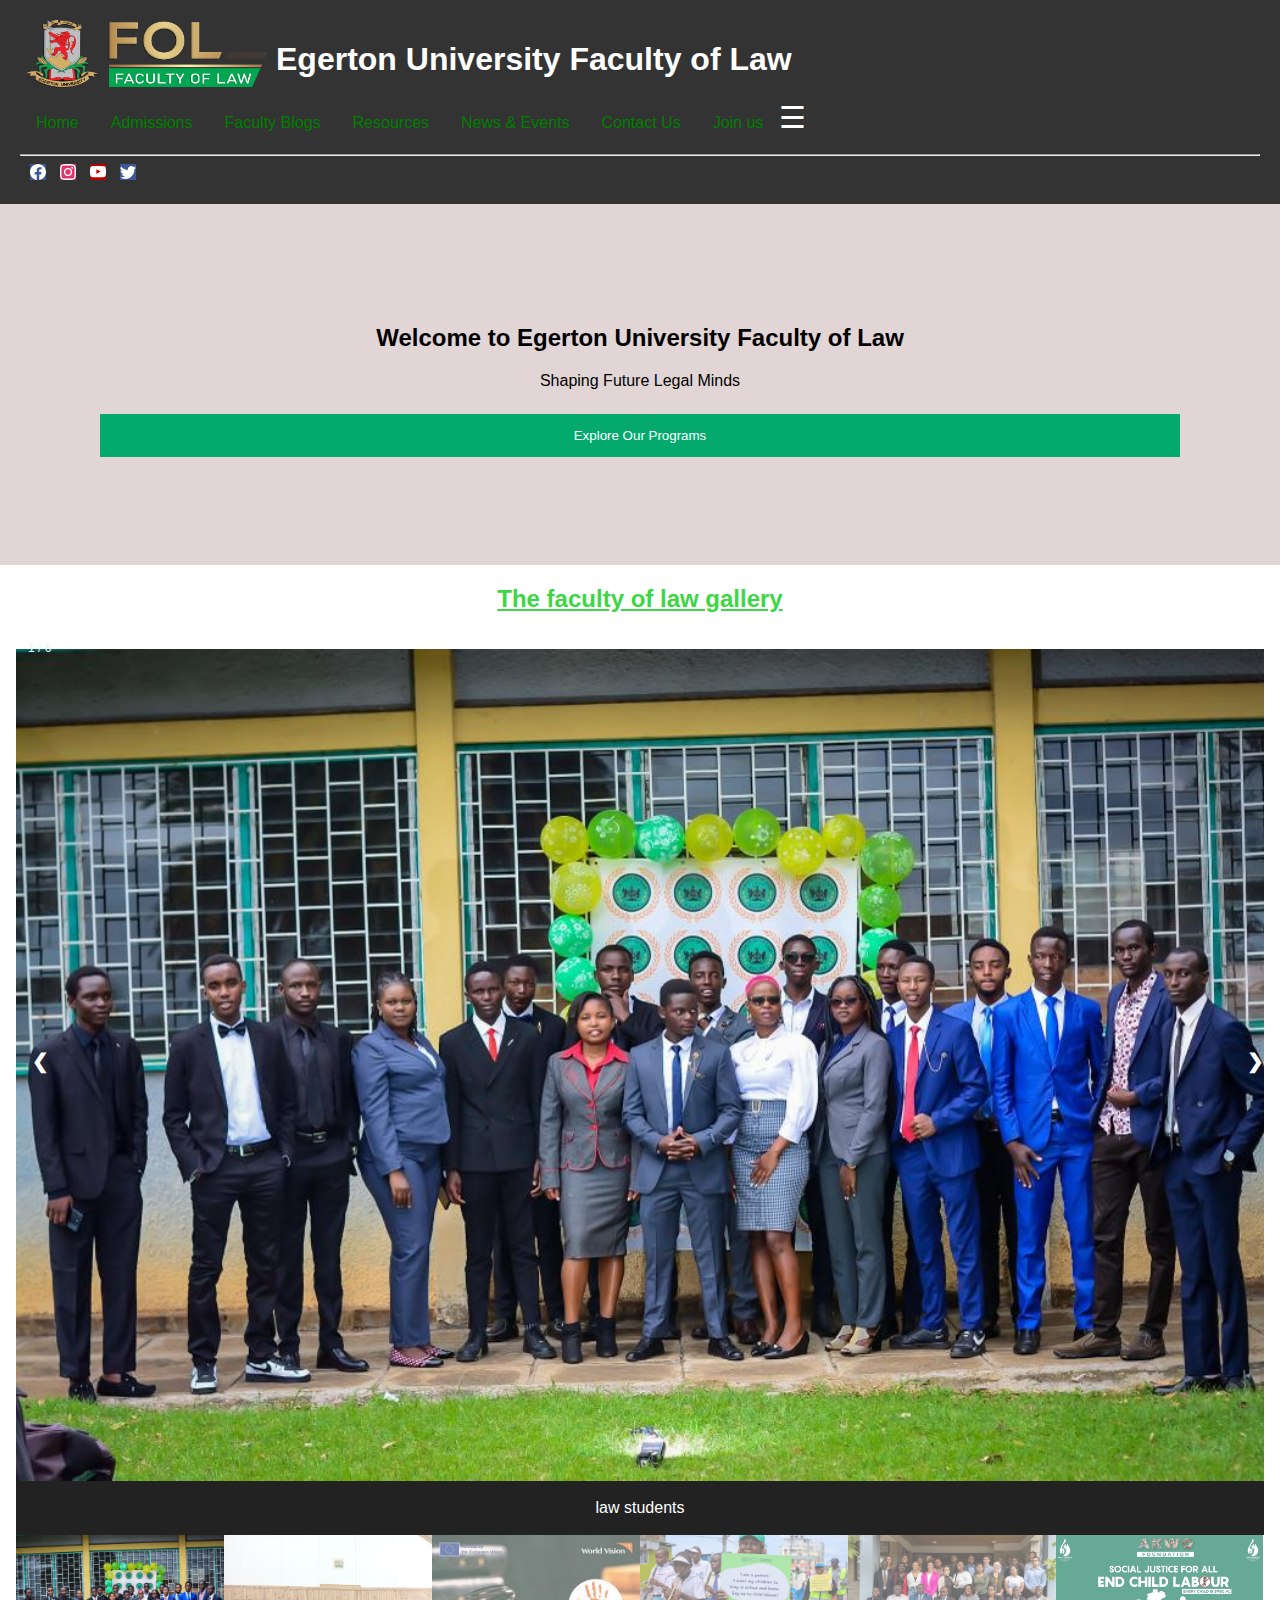
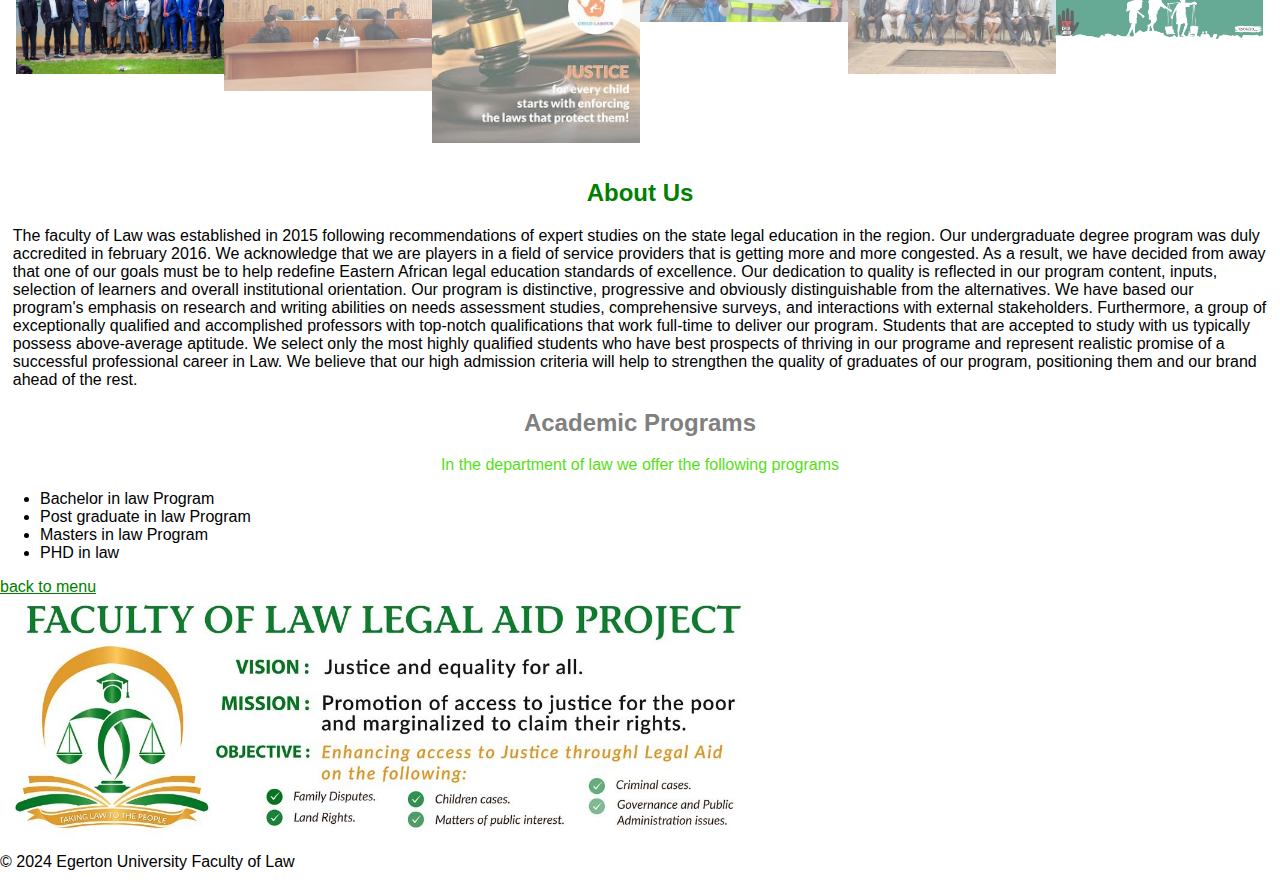
==== index.html @ ff1e6082 "Update index.html" ====
<!DOCTYPE html>
<html lang="en">
<head>
    <meta charset="UTF-8">
    <meta name="viewport" content="width=device-width, initial-scale=1.0">
    <title>Faculty of law</title>
    <link rel="icon" type="image/x-icon" href="images/egerton-law-journal-02-01.jpg">
    <link rel="stylesheet" href="style.css">
    <link rel="stylesheet" href="gallery.css">
    <!-- <link rel="stylesheet" href="./bootstrap-5.3.3-dist/css/bootstrap.css">  -->
</head>
<body>
    <header>
        <img id="img" src="images/logo.png" alt="FOLLAP logo" width="20%" height="15%" >
        <h1>Egerton University Faculty of Law</h1>
        <nav >


              <ul class="navbar-nav me-auto mb-2 mb-lg-0">
                <li ><a  href="#">Home</a></li>
<!--                 <li ><a href="#">About Us</a></li> -->
<!--                 <li id="4" ><a href="">Academic Programs</a></li> -->
<!--                onclick="document.getElementById('id01').style.display='block'" style="width: auto;" -->
                  <li><a href="https://fol.egerton.ac.ke/admission/bachelor-of-law-degree">Admissions</a></li> 
                <li><a href="sam blogs/index.html">Faculty Blogs</a></li>
                <li><a href="#">Resources</a></li>
                <li><a href="#">News & Events</a></li>
                <li><a href="https://fol.egerton.ac.ke/explore/contact">Contact Us</a></li>
                <!-- <ul class="dropdown">
                   <li><a href="">Email</a></li>
                   <li><a href="">Phone</a></li>
                </ul> -->
                <li onclick="document.getElementById('id02').style.display='block'" style="width: auto;"><a href="#">Join us</a></li>
              <li>
               
<!--                 <div class="div"></div>
                <div class="div"></div>
                <div class="div"></div>
             -->
                                
               <!-- <button id="id3" >
                <div class="div"></div>
                <div class="div"></div>
                <div class="div"></div>
             </button> -->
             <div id="myNav" class="overlay">
              <a href="javascript:void(0)" class="closebtn" onclick="closeNav()">&times;</a>
              <div class="overlay-content">
                <a href="Q &A.html">Question and answers</a>
                <a href="https://studentportal.egerton.ac.ke/">Students portal</a>
                <a href="#">Our library</a>
                <a href="#">Staff</a>
                <a href="#">Dean of faculty</a>
                <!-- <a href="#">Contact</a> -->
                <a href="#">gallery</a>
                <a href="#">staffs portal</a>
                <!-- <a href="#">Contact</a> -->
                <!-- <a href="#">Contact</a> -->
              </div>
            </div>
            <span style="font-size:30px;cursor:pointer" onclick="openNav()">&#9776; </span>
              
              </li> 
            </ul>
            <hr>
            <div class="icon">
    <i class="bi bi-facebook"></i>
    <svg xmlns="http://www.w3.org/2000/svg" width="16" height="16" fill="currentColor" class="bi bi-facebook" viewBox="0 0 16 16">
        <path d="M16 8.049c0-4.446-3.582-8.05-8-8.05C3.58 0-.002 3.603-.002 8.05c0 4.017 2.926 7.347 6.75 7.951v-5.625h-2.03V8.05H6.75V6.275c0-2.017 1.195-3.131 3.022-3.131.876 0 1.791.157 1.791.157v1.98h-1.009c-.993 0-1.303.621-1.303 1.258v1.51h2.218l-.354 2.326H9.25V16c3.824-.604 6.75-3.934 6.75-7.951"/>
      </svg>

      <i class="bi bi-instagram"></i>
      <svg xmlns="http://www.w3.org/2000/svg" width="16" height="16" fill="currentColor" class="bi bi-instagram" viewBox="0 0 16 16">
        <path d="M8 0C5.829 0 5.556.01 4.703.048 3.85.088 3.269.222 2.76.42a3.9 3.9 0 0 0-1.417.923A3.9 3.9 0 0 0 .42 2.76C.222 3.268.087 3.85.048 4.7.01 5.555 0 5.827 0 8.001c0 2.172.01 2.444.048 3.297.04.852.174 1.433.372 1.942.205.526.478.972.923 1.417.444.445.89.719 1.416.923.51.198 1.09.333 1.942.372C5.555 15.99 5.827 16 8 16s2.444-.01 3.298-.048c.851-.04 1.434-.174 1.943-.372a3.9 3.9 0 0 0 1.416-.923c.445-.445.718-.891.923-1.417.197-.509.332-1.09.372-1.942C15.99 10.445 16 10.173 16 8s-.01-2.445-.048-3.299c-.04-.851-.175-1.433-.372-1.941a3.9 3.9 0 0 0-.923-1.417A3.9 3.9 0 0 0 13.24.42c-.51-.198-1.092-.333-1.943-.372C10.443.01 10.172 0 7.998 0zm-.717 1.442h.718c2.136 0 2.389.007 3.232.046.78.035 1.204.166 1.486.275.373.145.64.319.92.599s.453.546.598.92c.11.281.24.705.275 1.485.039.843.047 1.096.047 3.231s-.008 2.389-.047 3.232c-.035.78-.166 1.203-.275 1.485a2.5 2.5 0 0 1-.599.919c-.28.28-.546.453-.92.598-.28.11-.704.24-1.485.276-.843.038-1.096.047-3.232.047s-2.39-.009-3.233-.047c-.78-.036-1.203-.166-1.485-.276a2.5 2.5 0 0 1-.92-.598 2.5 2.5 0 0 1-.6-.92c-.109-.281-.24-.705-.275-1.485-.038-.843-.046-1.096-.046-3.233s.008-2.388.046-3.231c.036-.78.166-1.204.276-1.486.145-.373.319-.64.599-.92s.546-.453.92-.598c.282-.11.705-.24 1.485-.276.738-.034 1.024-.044 2.515-.045zm4.988 1.328a.96.96 0 1 0 0 1.92.96.96 0 0 0 0-1.92m-4.27 1.122a4.109 4.109 0 1 0 0 8.217 4.109 4.109 0 0 0 0-8.217m0 1.441a2.667 2.667 0 1 1 0 5.334 2.667 2.667 0 0 1 0-5.334"/>
      </svg>

      <i class="bi bi-youtube"></i>
      <svg xmlns="http://www.w3.org/2000/svg" width="16" height="16" fill="currentColor" class="bi bi-youtube" viewBox="0 0 16 16">
        <path d="M8.051 1.999h.089c.822.003 4.987.033 6.11.335a2.01 2.01 0 0 1 1.415 1.42c.101.38.172.883.22 1.402l.01.104.022.26.008.104c.065.914.073 1.77.074 1.957v.075c-.001.194-.01 1.108-.082 2.06l-.008.105-.009.104c-.05.572-.124 1.14-.235 1.558a2.01 2.01 0 0 1-1.415 1.42c-1.16.312-5.569.334-6.18.335h-.142c-.309 0-1.587-.006-2.927-.052l-.17-.006-.087-.004-.171-.007-.171-.007c-1.11-.049-2.167-.128-2.654-.26a2.01 2.01 0 0 1-1.415-1.419c-.111-.417-.185-.986-.235-1.558L.09 9.82l-.008-.104A31 31 0 0 1 0 7.68v-.123c.002-.215.01-.958.064-1.778l.007-.103.003-.052.008-.104.022-.26.01-.104c.048-.519.119-1.023.22-1.402a2.01 2.01 0 0 1 1.415-1.42c.487-.13 1.544-.21 2.654-.26l.17-.007.172-.006.086-.003.171-.007A100 100 0 0 1 7.858 2zM6.4 5.209v4.818l4.157-2.408z"/>
      </svg>
       
      <i class="bi bi-twitter"></i>
      <svg xmlns="http://www.w3.org/2000/svg" width="16" height="16" fill="currentColor" class="bi bi-twitter" viewBox="0 0 16 16">
        <path d="M5.026 15c6.038 0 9.341-5.003 9.341-9.334q.002-.211-.006-.422A6.7 6.7 0 0 0 16 3.542a6.7 6.7 0 0 1-1.889.518 3.3 3.3 0 0 0 1.447-1.817 6.5 6.5 0 0 1-2.087.793A3.286 3.286 0 0 0 7.875 6.03a9.32 9.32 0 0 1-6.767-3.429 3.29 3.29 0 0 0 1.018 4.382A3.3 3.3 0 0 1 .64 6.575v.045a3.29 3.29 0 0 0 2.632 3.218 3.2 3.2 0 0 1-.865.115 3 3 0 0 1-.614-.057 3.28 3.28 0 0 0 3.067 2.277A6.6 6.6 0 0 1 .78 13.58a6 6 0 0 1-.78-.045A9.34 9.34 0 0 0 5.026 15"/>
      </svg>
    </div>
        </nav>
    </header>

    <div id="id02" class="modal">
        <span onclick="document.getElementById('id01').style.display='none'" class="close" title="Close Modal">&times;</span>
        <form class="modal-content" action="https://www.w3schools.com/action_page.php">
          <div class="container">
            <h1>Sign Up</h1>
            <p>Please fill in this form to create an account.</p>
            <hr>
            <label for="email"><b>Email</b></label>
            <input type="text" placeholder="Enter Email" name="email" required>
      
            <label for="psw"><b>Password</b></label>
            <input type="password" placeholder="Enter Password" name="psw" required>
      
            <label for="psw-repeat"><b>Repeat Password</b></label>
            <input type="password" placeholder="Repeat Password" name="psw-repeat" required>
            
            <label>
              <input type="checkbox" checked="checked" name="remember" style="margin-bottom:15px"> Remember me
            </label>
      
            <p>By creating an account you agree to our <a href="#" style="color:dodgerblue">Terms & Privacy</a>.</p>
      
            <div class="clearfix">
              <button type="button" onclick="document.getElementById('id01').style.display='none'" class="cancelbtn">Cancel</button>
              <button type="submit" class="signupbtn">Sign Up</button>
            </div>
          </div>
        </form>
      </div>
      
        
    </div>
   
    <div id="id01" class="modal">
  
        <form class="modal-content animate" action="https://www.w3schools.com/action_page.php" method="post">
          <div class="imgcontainer">
            <span onclick="document.getElementById('id01').style.display='none'" class="close" title="Close Modal">&times;</span>
            <img src="images/logo.png" alt="Avatar" class="avatar">
          </div>
      
          <div class="container">
            <label for="uname"><b>Username</b></label>
            <input type="text" placeholder="Enter Username" name="uname" required>
      
            <label for="psw"><b>Password</b></label>
            <input type="password" placeholder="Enter Password" name="psw" required>
              
            <button type="submit">Login</button>
            <label>
              <input type="checkbox" checked="checked" name="remember"> Remember me
            </label>
          </div>
      
          <div class="container" style="background-color:#f1f1f1">
            <button type="button" onclick="document.getElementById('id01').style.display='none'" class="cancelbtn">Cancel</button>
            <span class="psw">Forgot <a href="#">password?</a></span>
          </div>
        </form>
      </div>
      

    <main>
        <section class="hero">
            <h2>Welcome to Egerton University Faculty of Law</h2>
            <p>Shaping Future Legal Minds</p>
            <button class="dropdown-btn" >Explore Our Programs</button>
            <!-- <div class="dropdown-container">
              <p>Bachelor in Law</p>
            </div> -->
        </section>

        <h2 style="color: rgb(61, 214, 69); text-align: center;text-decoration: underline; ">The faculty of law gallery</h2>




<div class="container">
  <div class="mySlides">
    <div class="numbertext">1 / 6</div>
    <img src="images/IMG-20241109-WA0011.jpg" style="width:100%">
  </div>

  <div class="mySlides">
    <div class="numbertext">2 / 6</div>
    <img src="images/IMG-20241109-WA0010.jpg" style="width:100%">
  </div>

  <div class="mySlides">
    <div class="numbertext">3 / 6</div>
    <img src="sam blogs/freedom.jpeg" style="width:100%">
  </div>
    
  <div class="mySlides">
    <div class="numbertext">4 / 6</div>
    <img src="sam blogs/Child Labour.jpg" style="width:100%">
  </div>

  <div class="mySlides">
    <div class="numbertext">5 / 6</div>
    <img src="sam blogs/uni.jpg" style="width:100%">
  </div>
    
  <div class="mySlides">
    <div class="numbertext">6 / 6</div>
    <img src="sam blogs/pride.jpeg" style="width:100%">
  </div>
    
  <a class="prev" onclick="plusSlides(-1)">❮</a>
  <a class="next" onclick="plusSlides(1)">❯</a>

  <div class="caption-container">
    <p id="caption"></p>
  </div>

  <div class="row">
    <div class="column">
      <img class="demo cursor" src="images/IMG-20241109-WA0011.jpg" style="width:100%" onclick="currentSlide(1)" alt="law students">
    </div>
    <div class="column">
      <img class="demo cursor" src="images/IMG-20241109-WA0010.jpg" style="width:100%" onclick="currentSlide(2)" alt="A session in moot activities">
    </div>
    <div class="column">
      <img class="demo cursor" src="sam blogs/freedom.jpeg" style="width:100%" onclick="currentSlide(3)" alt="World vision">
    </div>
    <div class="column">
      <img class="demo cursor" src="sam blogs/Child Labour.jpg" style="width:100%" onclick="currentSlide(4)" alt="parent fights for their kids">
    </div>
    <div class="column">
      <img class="demo cursor" src="sam blogs/uni.jpg" style="width:100%" onclick="currentSlide(5)" alt="Faculty staff">
    </div>    
    <div class="column">
      <img class="demo cursor" src="sam blogs/pride.jpeg" style="width:100%" onclick="currentSlide(6)" alt="End child labour">
    </div>
  </div>
</div>

        <section class="about">
            <h2 style="text-align: center; color: green;">About Us</h2>
            <p style="font-size: medium; margin: 1%;">The faculty of Law was established in 2015 following recommendations of expert studies on the state legal education in the region.
               Our undergraduate degree program was duly accredited in february 2016. 
               We acknowledge that we are players in a field of service providers that is getting more and more congested. 
               As a result, we have decided from away that one of our goals must be to help redefine Eastern African legal education standards of excellence. 
               Our dedication to quality is reflected in our program content, inputs, selection of learners and overall institutional orientation. Our program is distinctive, progressive and obviously distinguishable from the alternatives.
                We have based our program's emphasis on research and writing abilities on needs assessment studies, comprehensive surveys, and interactions with external stakeholders.
                Furthermore, a group of exceptionally qualified and accomplished professors with top-notch qualifications that work full-time to deliver our program. Students that are accepted to study with us typically possess above-average aptitude. We select only the most highly qualified students who have best prospects of thriving in our programe and represent realistic promise of a successful professional career in Law.
                 We believe that our high admission criteria will help to strengthen the quality of graduates of our program, positioning them and our brand ahead of the rest.
                </p>

        </section>

        <section class="programs">
            <h2 id="3" style="text-align: center; color: rgb(128, 128, 128);" >Academic Programs</h2>
            <p style="text-align: center; color: rgb(85, 223, 22);">In the department of law we offer the following programs</p>
            <ul>
                <li>Bachelor in law Program</li>
                <li>Post graduate in law Program</li>
                <li>Masters in law Program</li>
                <li>PHD in law</li>
            </ul>
            <a href="#4">back to menu</a>
        </section>
    </main>
    <img src="images/follap_wide_banner.jpeg" alt="Follap" width="60%" height="50%">
    <footer>
        <p>&copy; 2024 Egerton University Faculty of Law</p>
    </footer>


    <script src="script.js"></script>
    <!-- <script src="./bootstrap-5.3.3-dist/js/bootstrap.js"></script> -->
</body>
</html>
---- style.css ----
body {
    font-family: Arial, sans-serif;
    margin: 0;
    padding: 0;
}

.div 
{
  
  width: 35px;
  height: 5px;
  background-color:#ec0e0e;
  margin: 6px 0;
}
.div:hover{
  background-color: #f70d0d;
  cursor: pointer;

}
header {
    background-color: #333;
    color: #fff;
    padding: 20px;
}

nav ul {
    list-style-type: none;
    margin: 0;
    padding: 0;
    overflow: hidden;
}

nav li {
    float: left;
}

nav a {
    display: block;
    color: #fff;
    text-align: center;
    padding: 14px 16px;
    text-decoration: none;
}

nav a:hover {
    background-color: #62e462;
}

.hero {
    background-color: hsl(0, 17%, 86%);
    padding: 100px;
    text-align: center;
}


/* .about, .programs:{
    padding: 50px;
    margin: 2%;
} */
 .programs:hover {
  background-color: #04aa2e;
  cursor: alias;
}
.dropdown {
    display: none;
    position: absolute;
    background-color: #f9f9f9;
    min-width: 160px;
    box-shadow: 0px 8px 16px 0px rgba(0,0,0,0.2);
    z-index: 1;
}

.dropdown li {
    float: none;
    display: block;
    text-align: left;
}

.dropdown li a {
    display: block;
    padding: 12px 16px;
    text-decoration: none;
}

.dropdown li a:hover {
    background-color: #f1f1f1;
}

.dropdown:hover {
    display: block;
}
#img
{
  padding-left: 5px;
  float: left;
  margin-right: 0.5rem;
  /* filter: drop-shadow(16px 16px 20px rgb(6, 247, 6)); */
}
/* Full-width input fields */
input[type=text], input[type=password] {
    width: 100%;
    padding: 12px 20px;
    margin: 8px 0;
    display: inline-block;
    border: 1px solid #ccc;
    box-sizing: border-box;
  }
  
  /* Set a style for all buttons */
  button {
    background-color: #04AA6D;
    color: white;
    padding: 14px 20px;
    margin: 8px 0;
    border: none;
    cursor: pointer;
    width: 100%;
  }
  
  button:hover {
    opacity: 0.8;
  }
  
  /* Extra styles for the cancel button */
  .cancelbtn {
    width: auto;
    padding: 10px 18px;
    background-color: #f44336;
  }
  
  /* Center the image and position the close button */
  .imgcontainer {
    text-align: center;
    margin: 24px 0 12px 0;
    position: relative;
  }
  
  img.avatar {
    width: 40%;
    border-radius: 50%;
  }
  
  .container {
    padding: 16px;
  }
  
  span.psw {
    float: right;
    padding-top: 16px;
  }
  
  /* The Modal (background) */
  .modal {
    display: none; /* Hidden by default */
    position: fixed; /* Stay in place */
    z-index: 1; /* Sit on top */
    left: 0;
    top: 0;
    width: 100%; /* Full width */
    height: 100%; /* Full height */
    overflow: auto; /* Enable scroll if needed */
    background-color: rgb(0,0,0); /* Fallback color */
    background-color: rgba(0,0,0,0.4); /* Black w/ opacity */
    padding-top: 60px;
  }
  
  /* Modal Content/Box */
  .modal-content {
    background-color: #fefefe;
    margin: 5% auto 15% auto; /* 5% from the top, 15% from the bottom and centered */
    border: 1px solid #888;
    width: 80%; /* Could be more or less, depending on screen size */
  }
  
  /* The Close Button (x) */
  .close {
    position: absolute;
    right: 25px;
    top: 0;
    color: #000;
    font-size: 35px;
    font-weight: bold;
  }
  
  .close:hover,
  .close:focus {
    color: red;
    cursor: pointer;
  }
  
  /* Add Zoom Animation */
  .animate {
    -webkit-animation: animatezoom 0.6s;
    animation: animatezoom 0.6s
  }
  
  @-webkit-keyframes animatezoom {
    from {-webkit-transform: scale(0)} 
    to {-webkit-transform: scale(1)}
  }
    
  @keyframes animatezoom {
    from {transform: scale(0)} 
    to {transform: scale(1)}
  }
  
  /* Change styles for span and cancel button on extra small screens */
  @media screen and (max-width: 300px) {
    span.psw {
       display: block;
       float: none;
    }
    .cancelbtn {
       width: 100%;
    }
  }

  a:link     {color:green}
  a:visited  {color:yellow}
  a:hover    {color:black}
  a:active   {color:blue}

/*   .about q {
    padding:;
  } */
/* 
.programs ul li {
  padding-left:;
  /* text-align: center; */
} */

.fa-caret-down {
  float: right;
  padding-right: 8px;
}
/* .bi {
  padding: 20px;
  font-size: 30px;
  width: 50px;
  text-align: center;
  text-decoration: none;
  margin: 5px 2px;
} */
.bi-facebook {
  background: #3B5998;
  color: white;
}
.bi-twitter{
  background: #3B5998;
  color: white;
}

.bi-youtube {
  background: #bb0000;
  color: white;
}

.bi-instagram {
  background: #e43368;
  color: white;
}
.bi:hover {
  opacity: 0.7;
}
.bi {
  position: relative;
  margin-inline-start: 0.3rem;
}
/* input{
  display: none;
  visibility: hidden;
  -webkit-appearance: none;

} */
.toggle
{
  position: absolute;
  height: 30px;
  width: 30px;
  top: 20px;
  left: 15px;
  z-index: 1;
  cursor: pointer;
  border-radius: 2px;
  background-color: #fff;
  box-shadow: 0 0 10px rgba(0, 0 ,0 , 0.3);
}
.toggle .common{
  position: absolute;
  height: 2px;
  width: 20px;
  background-color: #8000ff;
  border-radius: 50px;
  transition: 0.3s ease;
}
.toggle .top-line{
  top: 30%;
  left: 50%;
  transform: translate(-50%,-50%);
}
.toggle .middle-line{
  top: 50%;
  left: 50%;
  transform: translate(-50%,-50%);
}
.toggle .bottom-line{
  top: 70%;
  left: 50%;
  transform: translate(-50%,-50%);
}
input:checked ~ .toggle .top-line{
  left: 2px;
  top: 14px;
  width: 25px;
  transform: rotate(45deg);
}
input:checked ~ .toggle .bottom-line{
  left: 2px;
  top: 14px;
  width: 25px;
  transform: rotate(-45deg);
}
input:checked ~ .toggle .middle-line{
  opacity: 0;
  transform: translateX(20px);
}
input:checked ~ .slide{
  transform: translateX(0);
  box-shadow: 0 0 15px rgba(0, 0, 0, 0.5);
}



.overlay {
  height: 100%;
  width: 0;
  position: fixed;
  z-index: 1;
  top: 0;
  left: 0;
  background-color: rgb(0,0,0);
  background-color: rgba(0,0,0, 0.9);
  overflow-x: hidden;
  transition: 0.5s;
}

.overlay-content {
  position: relative;
  top: 25%;
  width: 100%;
  text-align: center;
  margin-top: 30px;
}

.overlay a {
  padding: 8px;
  text-decoration: none;
  font-size: 36px;
  color: #818181;
  display: block;
  transition: 0.3s;
}

.overlay a:hover, .overlay a:focus {
  color: #41d134;
}

.overlay .closebtn {
  position: absolute;
  top: 20px;
  right: 45px;
  font-size: 60px;
}

@media screen and (max-height: 450px) {
  .overlay a {font-size: 20px}
  .overlay .closebtn {
  font-size: 40px;
  top: 15px;
  right: 35px;
  }
---- gallery.css ----
* {
    box-sizing: border-box;
  }
  
  img {
    vertical-align: middle;
  }
  
  /* Position the image container (needed to position the left and right arrows) */
  .container {
    position: relative;
  }
  
  /* Hide the images by default */
  .mySlides {
    display: none;
  }
  
  /* Add a pointer when hovering over the thumbnail images */
  .cursor {
    cursor: pointer;
  }
  
  /* Next & previous buttons */
  .prev,
  .next {
    cursor: pointer;
    position: absolute;
    top: 40%;
    width: auto;
    padding: 16px;
    margin-top: -50px;
    color: white;
    font-weight: bold;
    font-size: 20px;
    border-radius: 0 3px 3px 0;
    user-select: none;
    -webkit-user-select: none;
  }
  
  /* Position the "next button" to the right */
  .next {
    right: 0;
    border-radius: 3px 0 0 3px;
  }
  
  /* On hover, add a black background color with a little bit see-through */
  .prev:hover,
  .next:hover {
    background-color: rgba(0, 0, 0, 0.8);
  }
  
  /* Number text (1/3 etc) */
  .numbertext {
    color: #f2f2f2;
    font-size: 12px;
    padding: 8px 12px;
    position: absolute;
    top: 0;
  }
  
  /* Container for image text */
  .caption-container {
    text-align: center;
    background-color: #222;
    padding: 2px 16px;
    color: white;
  }
  
  .row:after {
    content: "";
    display: table;
    clear: both;
  }
  
  /* Six columns side by side */
  .column {
    float: left;
    width: 16.66%;
  }
  
  /* Add a transparency effect for thumnbail images */
  .demo {
    opacity: 0.6;
  }
  
  .active,
  .demo:hover {
    opacity: 1;
  }
/* . {
  margin: 0;
  padding: 0;
  box-sizing: border-box;
}

.slide 
{
  height: 100%;
  width: 180px;
  position:absolute;
  background-color: #fff;
  transition: 0.5s ease;

}
h1
{
  color: #8000ff;
  font-weight: 800;
  text-align: right;
  padding: 10px 0;
  padding-right: 30px;
  pointer-events: none;

}
ul li {
  list-style: none;
}
ul li a {
  color: #011a41;
  font-weight: 500;
  padding: 5px 0;
  display: block;
  text-transform: capitalize;
  text-decoration: none;
  transition: 0.2s ease-out;
}
ul li a i {
  width: 40px;
  text-align: center;
} */
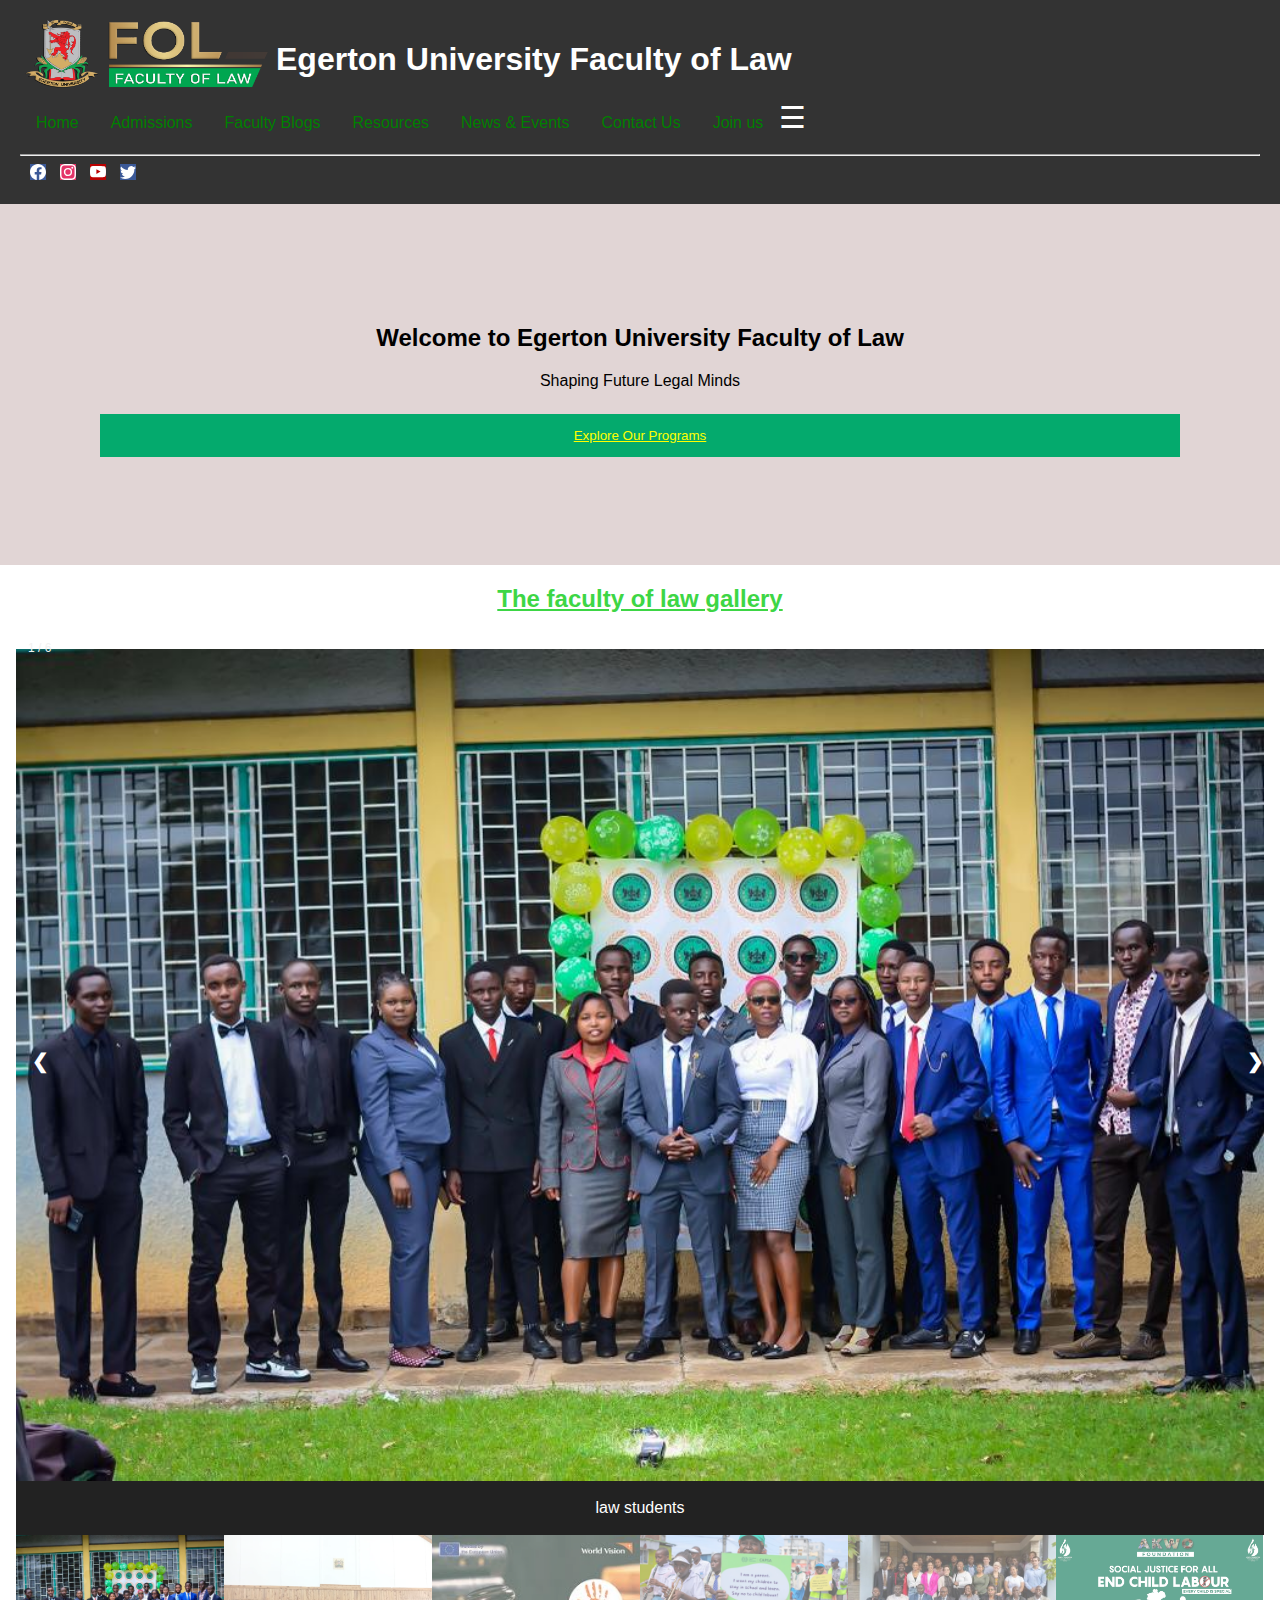
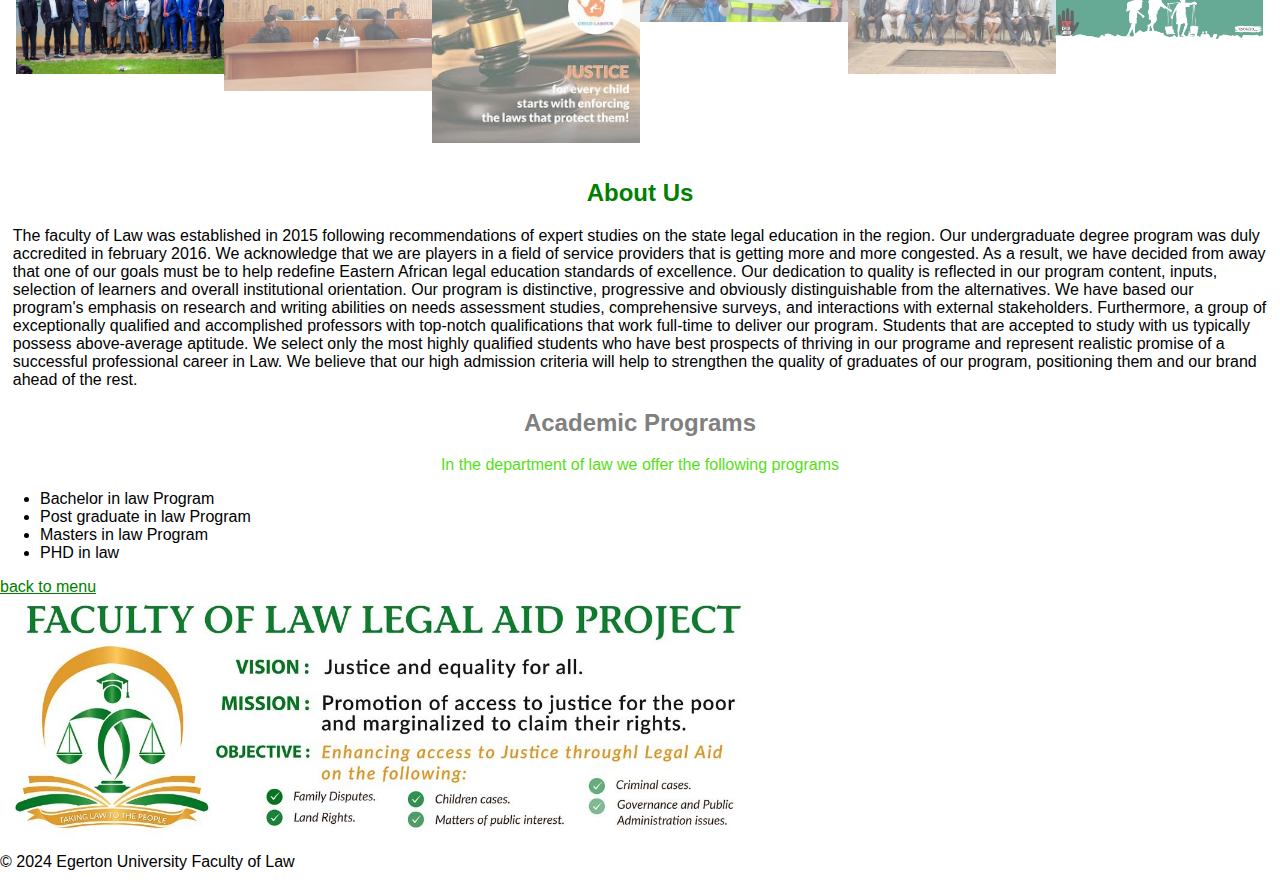
==== commit e0a315cd: "Update index.html" ====
--- a/index.html
+++ b/index.html
@@ -48,12 +48,13 @@
               <div class="overlay-content">
                 <a href="Q &A.html">Question and answers</a>
                 <a href="https://studentportal.egerton.ac.ke/">Students portal</a>
-                <a href="#">Our library</a>
-                <a href="#">Staff</a>
-                <a href="#">Dean of faculty</a>
+                <a href="https://fol.egerton.ac.ke/resources/faculty-library">Our library</a>
+                <a href="https://fol.egerton.ac.ke/explore/dean-of-faculty">Dean of faculty</a>
+                <a href="https://fol.egerton.ac.ke/explore/staff">Staff</a>
+        
                 <!-- <a href="#">Contact</a> -->
                 <a href="#">gallery</a>
-                <a href="#">staffs portal</a>
+                <a href="https://staffportal.egerton.ac.ke/">staffs portal</a>
                 <!-- <a href="#">Contact</a> -->
                 <!-- <a href="#">Contact</a> -->
               </div>
@@ -153,7 +154,7 @@
         <section class="hero">
             <h2>Welcome to Egerton University Faculty of Law</h2>
             <p>Shaping Future Legal Minds</p>
-            <button class="dropdown-btn" >Explore Our Programs</button>
+            <button class="dropdown-btn" ><a href="">Explore Our Programs</a></button>
             <!-- <div class="dropdown-container">
               <p>Bachelor in Law</p>
             </div> -->
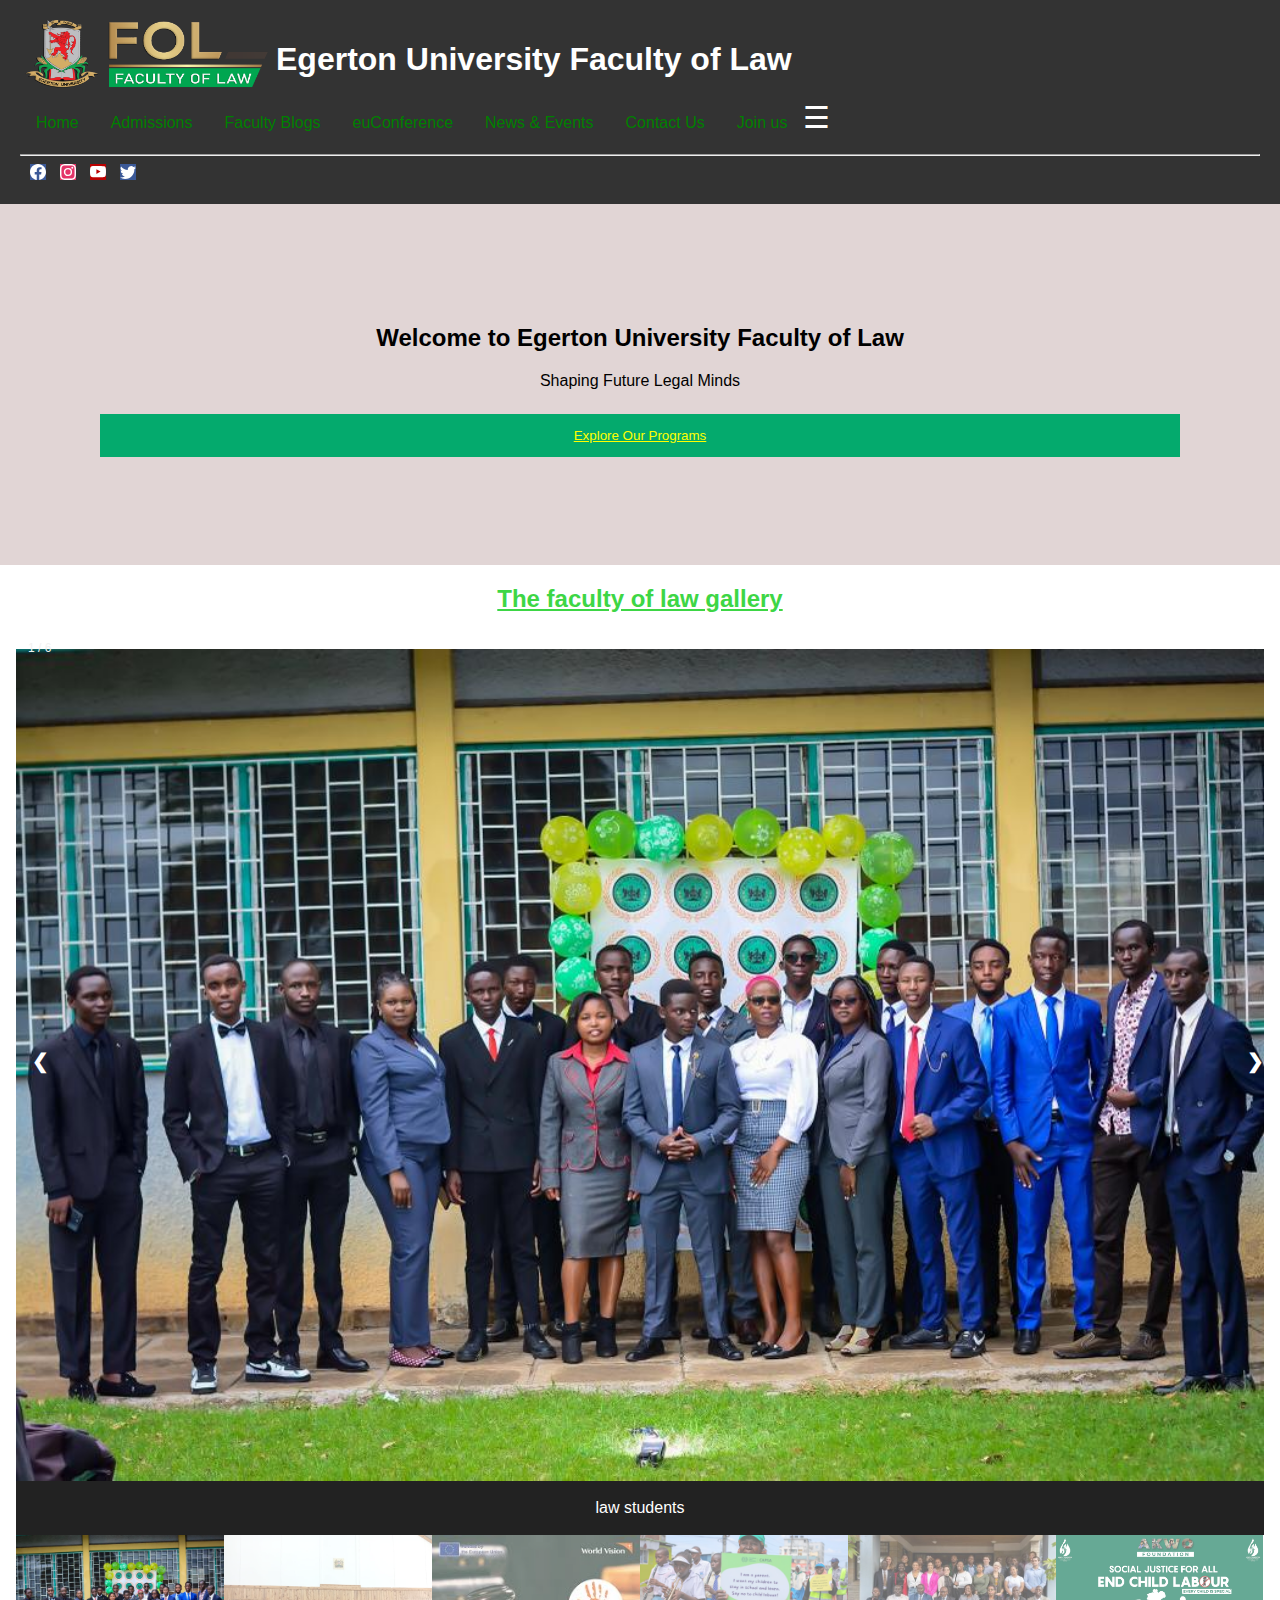
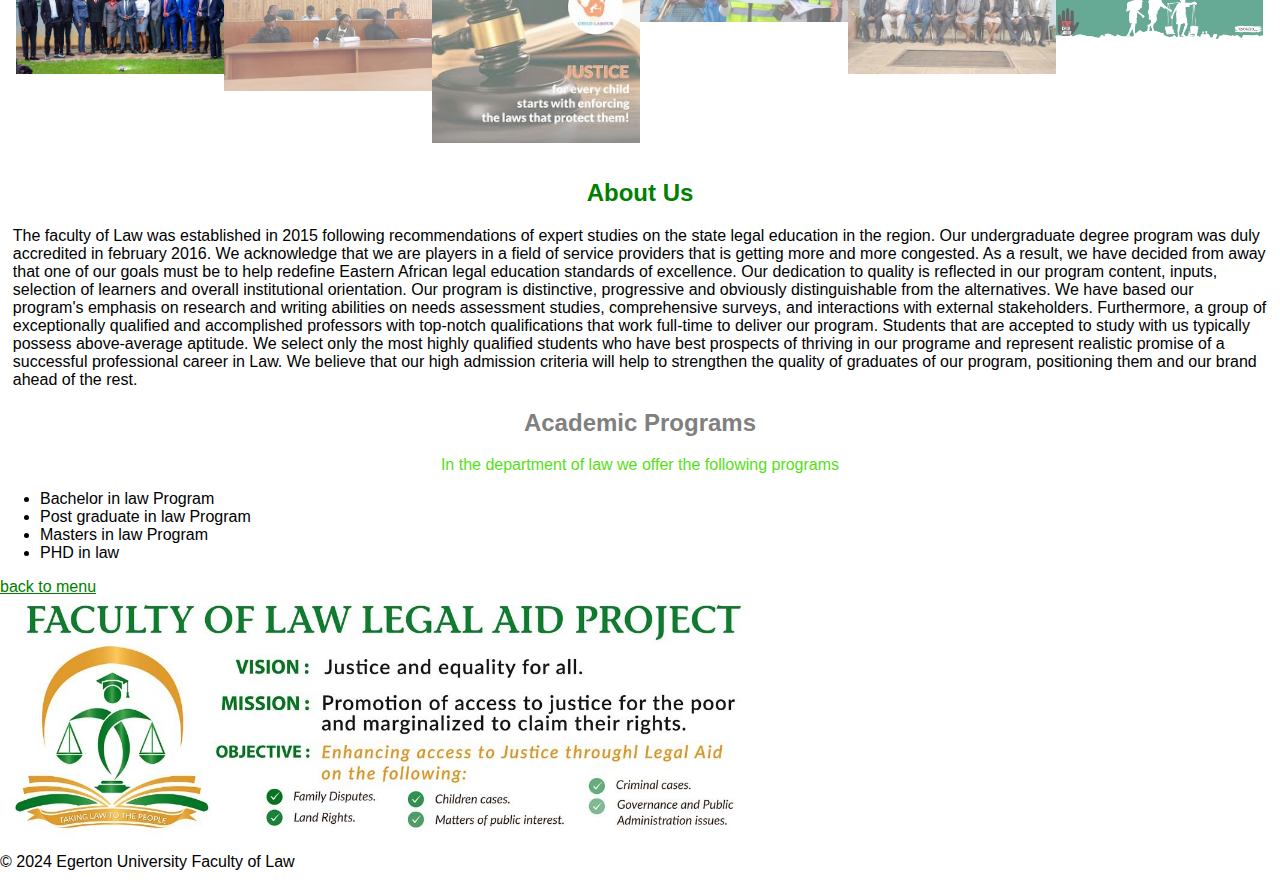
==== commit a2c92324: "Update index.html" ====
--- a/index.html
+++ b/index.html
@@ -23,7 +23,7 @@
 <!--                onclick="document.getElementById('id01').style.display='block'" style="width: auto;" -->
                   <li><a href="https://fol.egerton.ac.ke/admission/bachelor-of-law-degree">Admissions</a></li> 
                 <li><a href="sam blogs/index.html">Faculty Blogs</a></li>
-                <li><a href="#">Resources</a></li>
+                <li><a href="https://euconference.egerton.ac.ke/">euConference</a></li>
                 <li><a href="#">News & Events</a></li>
                 <li><a href="https://fol.egerton.ac.ke/explore/contact">Contact Us</a></li>
                 <!-- <ul class="dropdown">
@@ -51,12 +51,15 @@
                 <a href="https://fol.egerton.ac.ke/resources/faculty-library">Our library</a>
                 <a href="https://fol.egerton.ac.ke/explore/dean-of-faculty">Dean of faculty</a>
                 <a href="https://fol.egerton.ac.ke/explore/staff">Staff</a>
+                  <a href="https://accounts.google.com/v3/signin/identifier?continue=https%3A%2F%2Fmail.google.com%2Fmail%2F&hd=egerton.ac.ke&osid=1&sacu=1&service=mail&flowName=GlifWebSignIn&flowEntry=AddSession&dsh=S-1877615946%3A1732083125558818&ddm=1">Staff mail</a>
+                  <a href="https://eujournal.egerton.ac.ke/index.php/elj">Egerton law journal</a>
+                  <a href="">Egerton journals</a>
         
                 <!-- <a href="#">Contact</a> -->
                 <a href="#">gallery</a>
                 <a href="https://staffportal.egerton.ac.ke/">staffs portal</a>
-                <!-- <a href="#">Contact</a> -->
-                <!-- <a href="#">Contact</a> -->
+                <a href="https://follap.egerton.ac.ke/">Follap website</a>
+                <a href="https://fol.egerton.ac.ke/explore/projects">Research & projects</a>
               </div>
             </div>
             <span style="font-size:30px;cursor:pointer" onclick="openNav()">&#9776; </span>
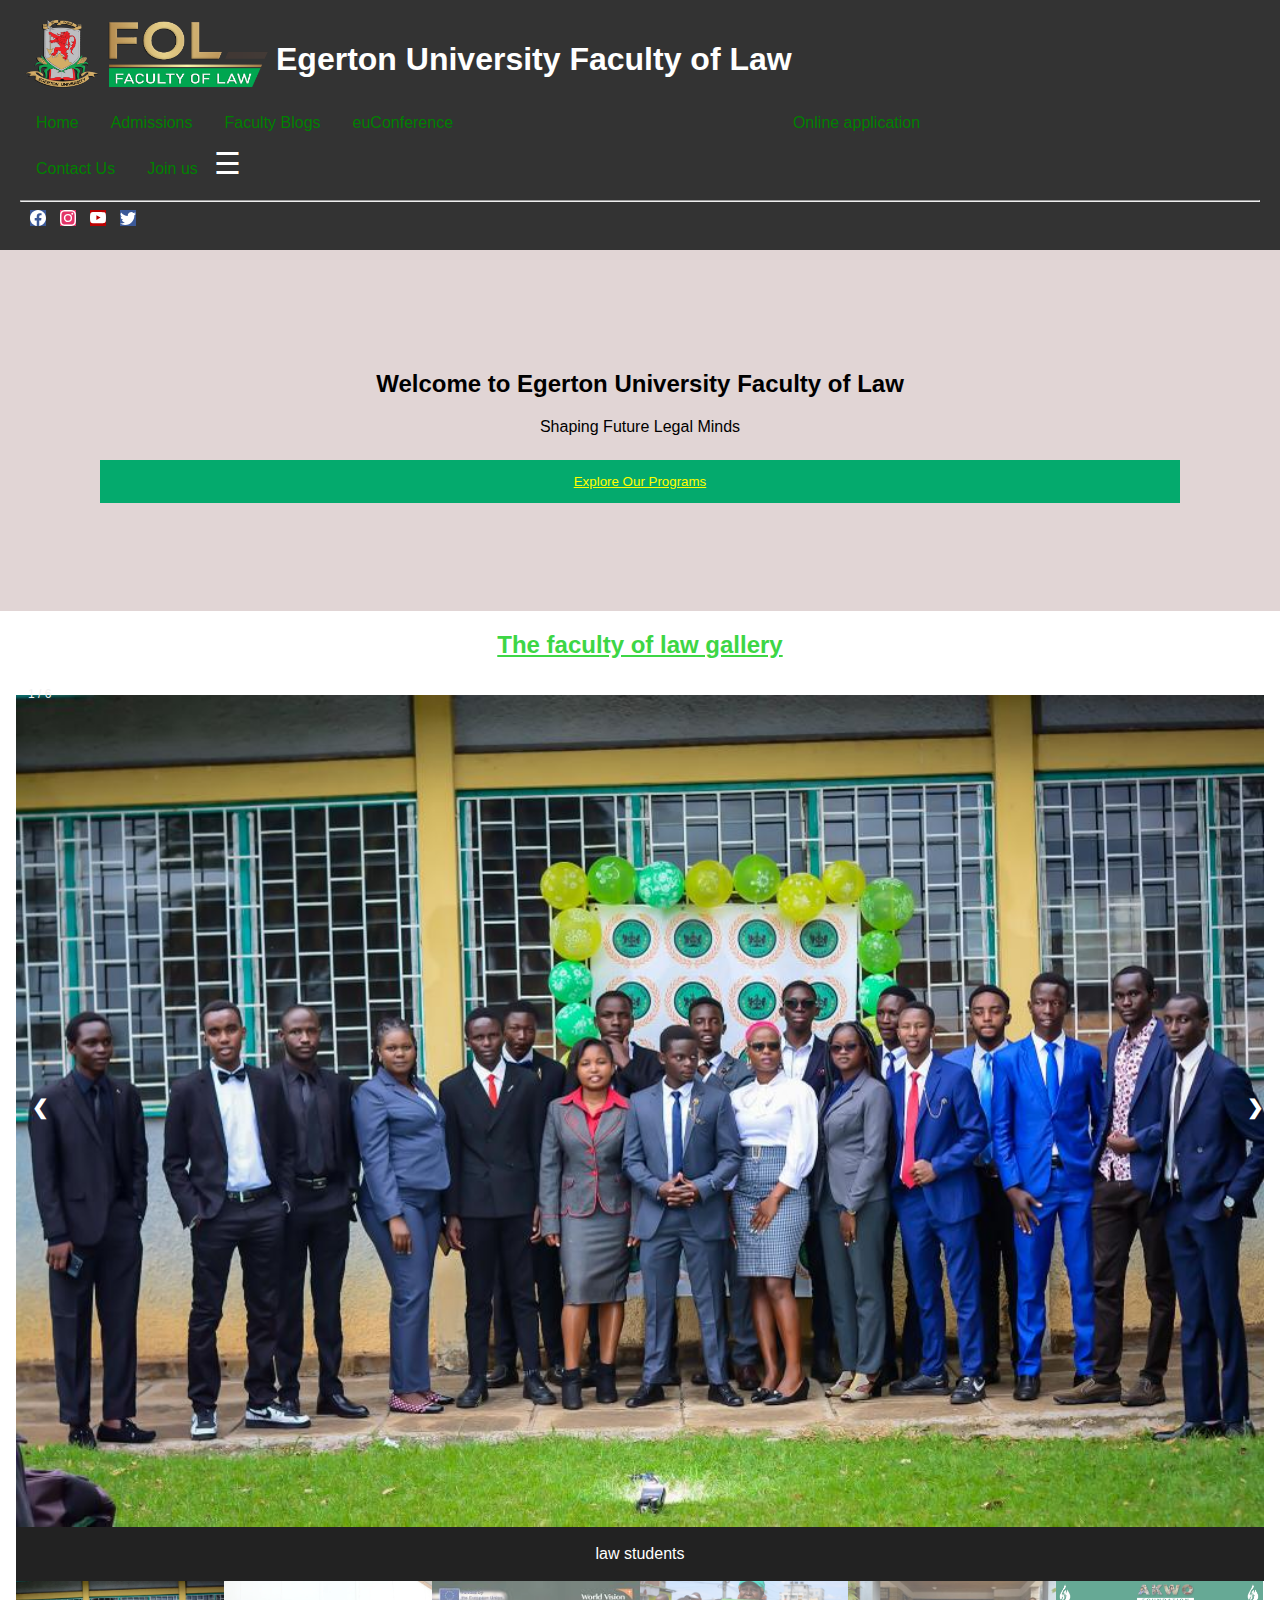
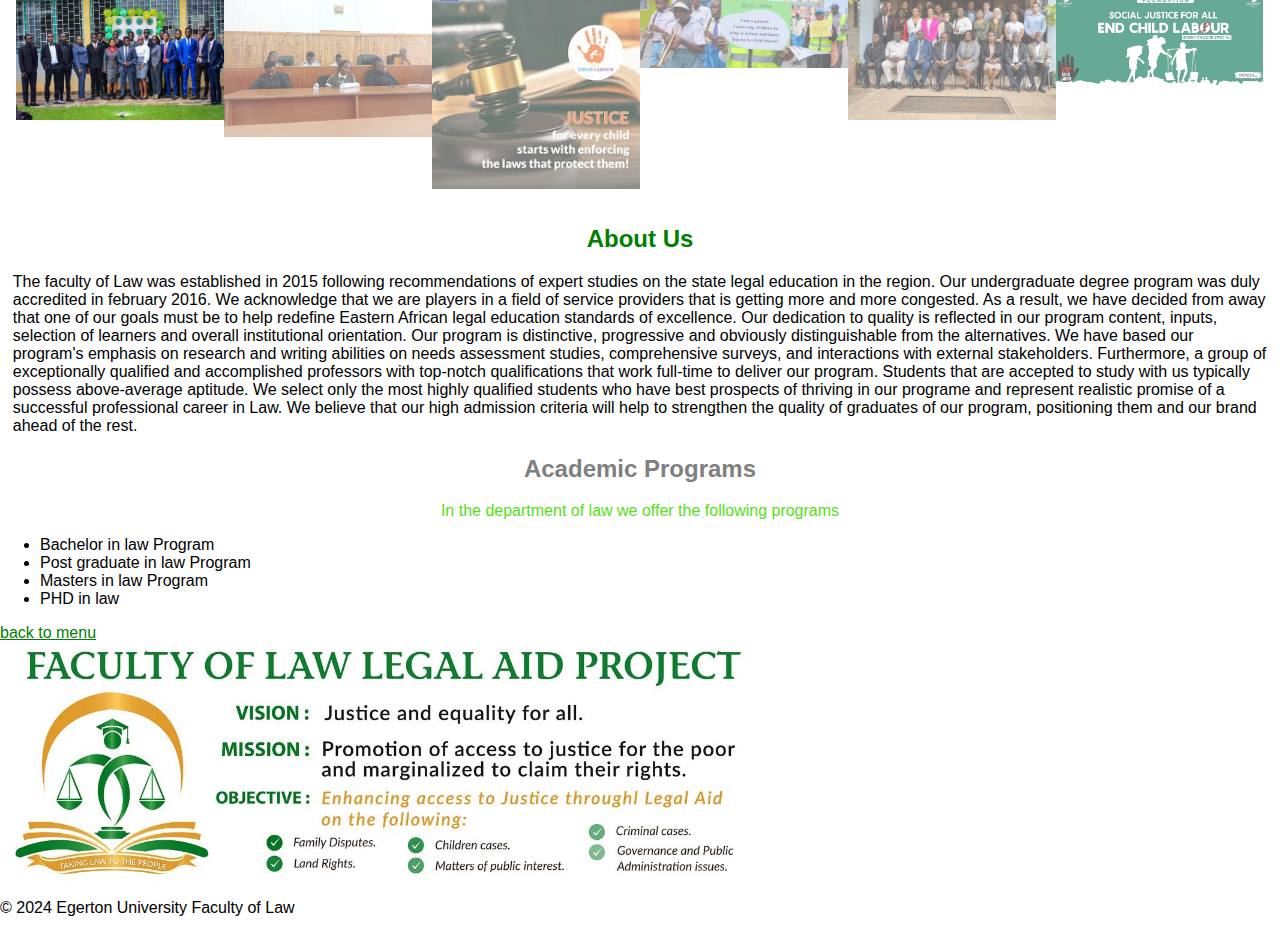
==== commit 212a1968: "Update index.html" ====
--- a/index.html
+++ b/index.html
@@ -24,7 +24,8 @@
                   <li><a href="https://fol.egerton.ac.ke/admission/bachelor-of-law-degree">Admissions</a></li> 
                 <li><a href="sam blogs/index.html">Faculty Blogs</a></li>
                 <li><a href="https://euconference.egerton.ac.ke/">euConference</a></li>
-                <li><a href="#">News & Events</a></li>
+<!--                 <li><a href="#">News & Events</a></li> --> 
+                  <a href="https://application.egerton.ac.ke/">Online application</a>
                 <li><a href="https://fol.egerton.ac.ke/explore/contact">Contact Us</a></li>
                 <!-- <ul class="dropdown">
                    <li><a href="">Email</a></li>
@@ -46,6 +47,7 @@
              <div id="myNav" class="overlay">
               <a href="javascript:void(0)" class="closebtn" onclick="closeNav()">&times;</a>
               <div class="overlay-content">
+                 
                 <a href="Q &A.html">Question and answers</a>
                 <a href="https://studentportal.egerton.ac.ke/">Students portal</a>
                 <a href="https://fol.egerton.ac.ke/resources/faculty-library">Our library</a>
@@ -53,7 +55,7 @@
                 <a href="https://fol.egerton.ac.ke/explore/staff">Staff</a>
                   <a href="https://accounts.google.com/v3/signin/identifier?continue=https%3A%2F%2Fmail.google.com%2Fmail%2F&hd=egerton.ac.ke&osid=1&sacu=1&service=mail&flowName=GlifWebSignIn&flowEntry=AddSession&dsh=S-1877615946%3A1732083125558818&ddm=1">Staff mail</a>
                   <a href="https://eujournal.egerton.ac.ke/index.php/elj">Egerton law journal</a>
-                  <a href="">Egerton journals</a>
+                  <a href="https://eujournal.egerton.ac.ke/">Egerton journals</a>
         
                 <!-- <a href="#">Contact</a> -->
                 <a href="#">gallery</a>
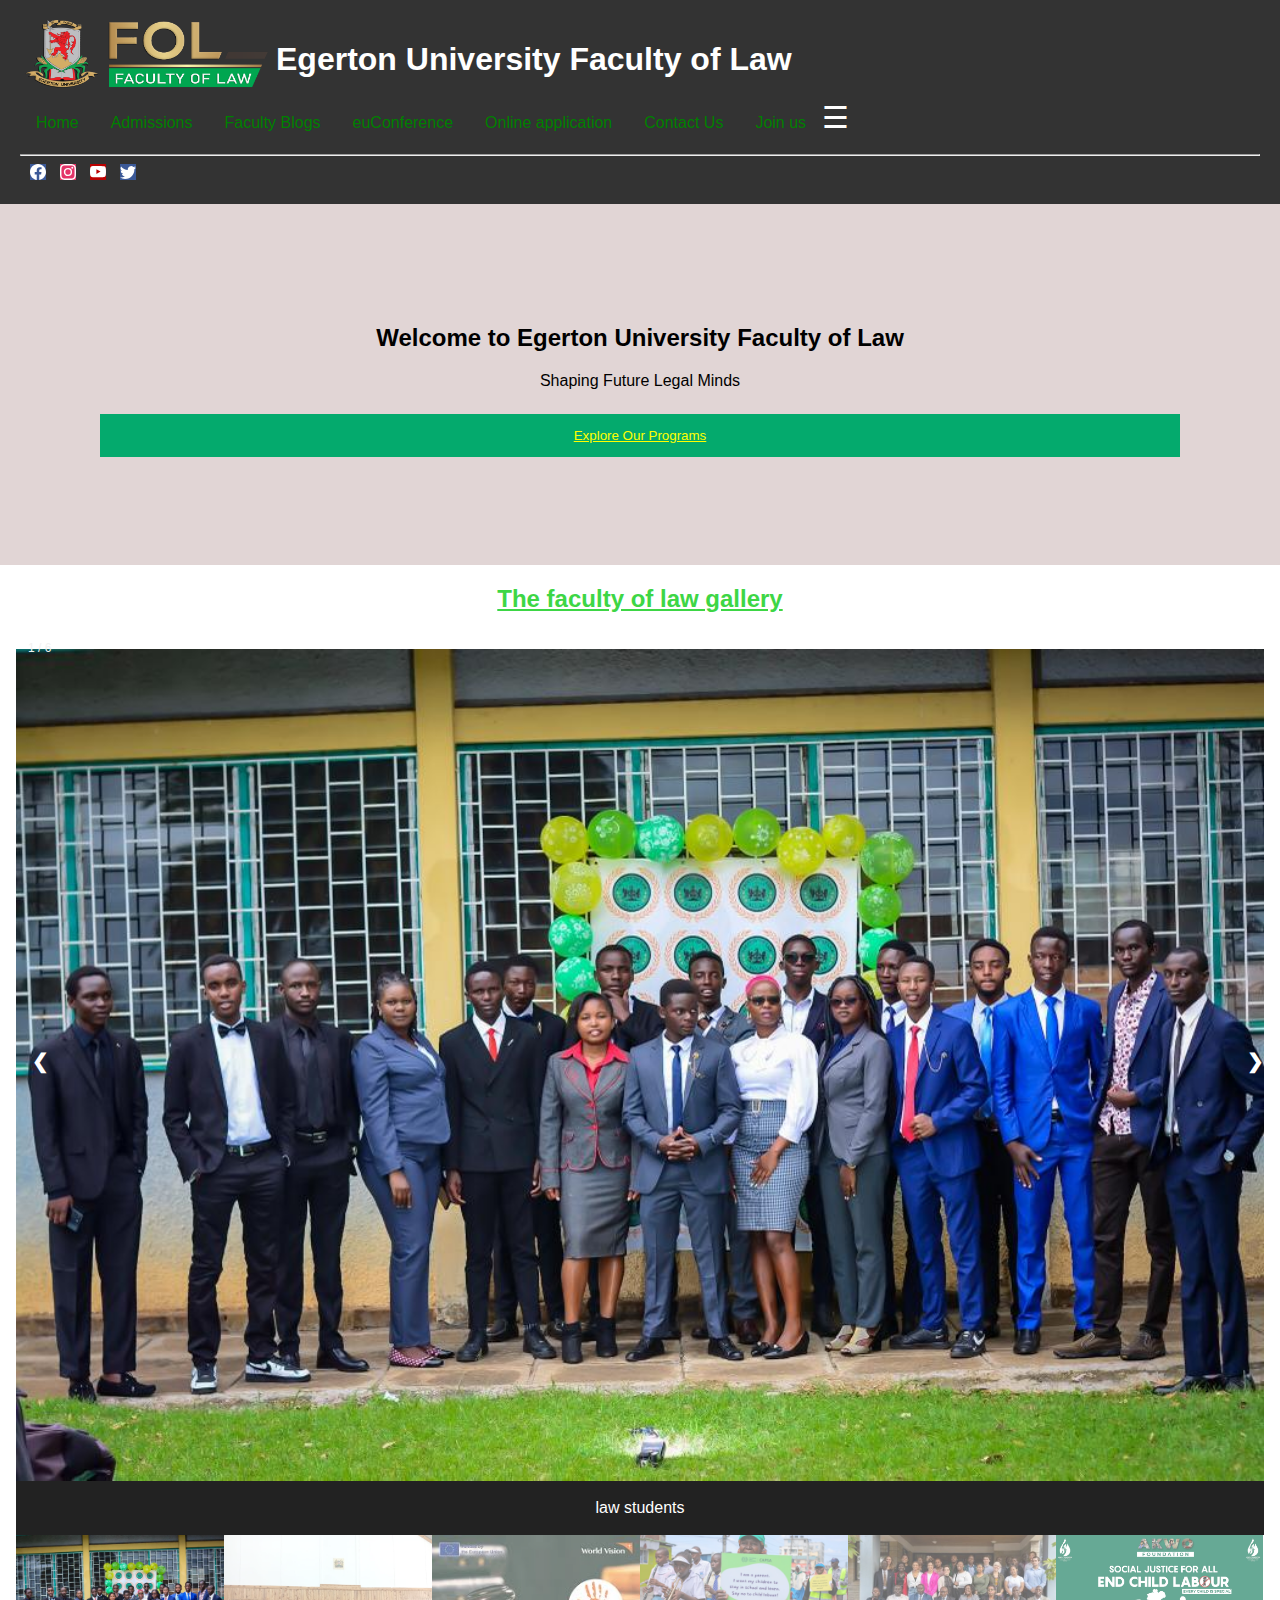
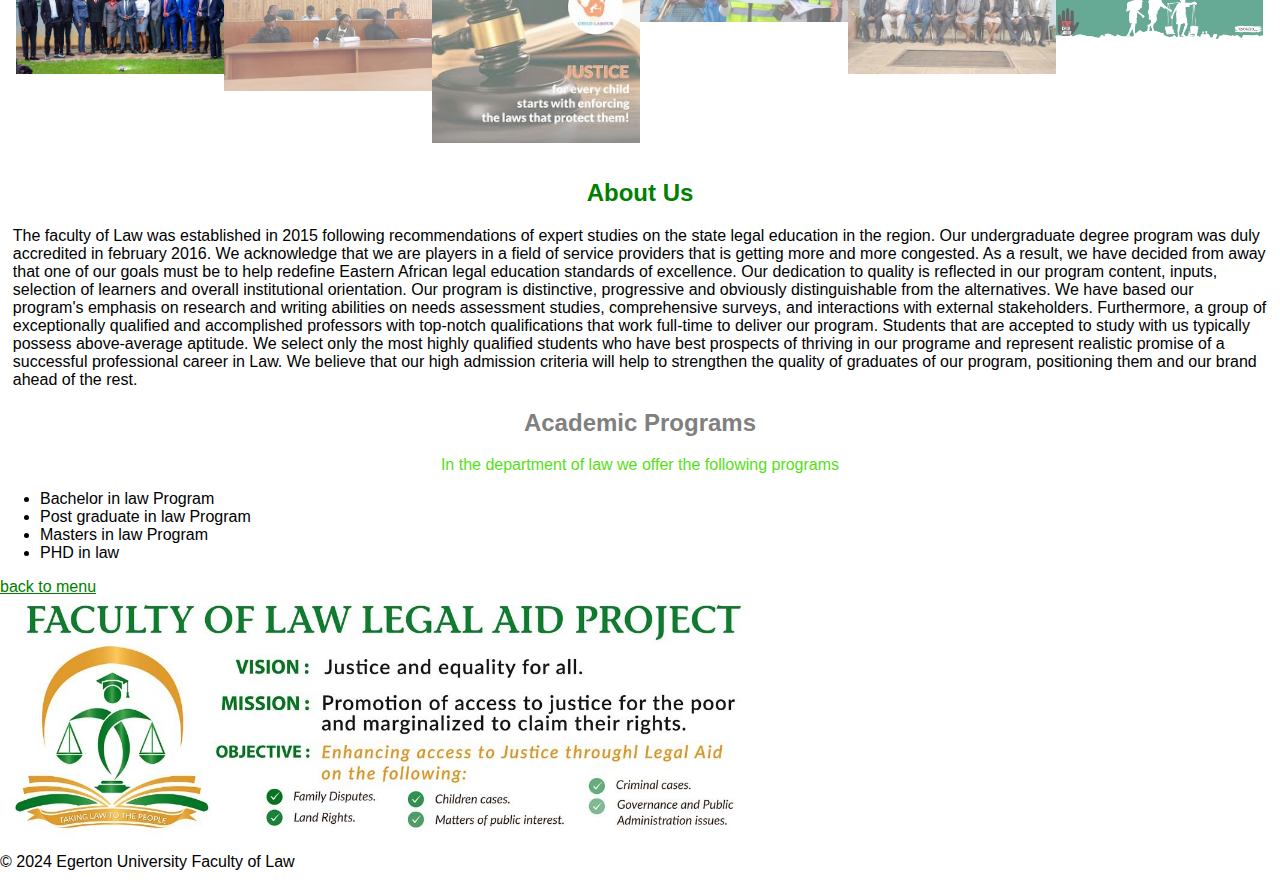
==== commit 10ef3b09: "Update index.html" ====
--- a/index.html
+++ b/index.html
@@ -25,7 +25,7 @@
                 <li><a href="sam blogs/index.html">Faculty Blogs</a></li>
                 <li><a href="https://euconference.egerton.ac.ke/">euConference</a></li>
 <!--                 <li><a href="#">News & Events</a></li> --> 
-                  <a href="https://application.egerton.ac.ke/">Online application</a>
+                  <li><a href="https://application.egerton.ac.ke/">Online application</a></li>
                 <li><a href="https://fol.egerton.ac.ke/explore/contact">Contact Us</a></li>
                 <!-- <ul class="dropdown">
                    <li><a href="">Email</a></li>
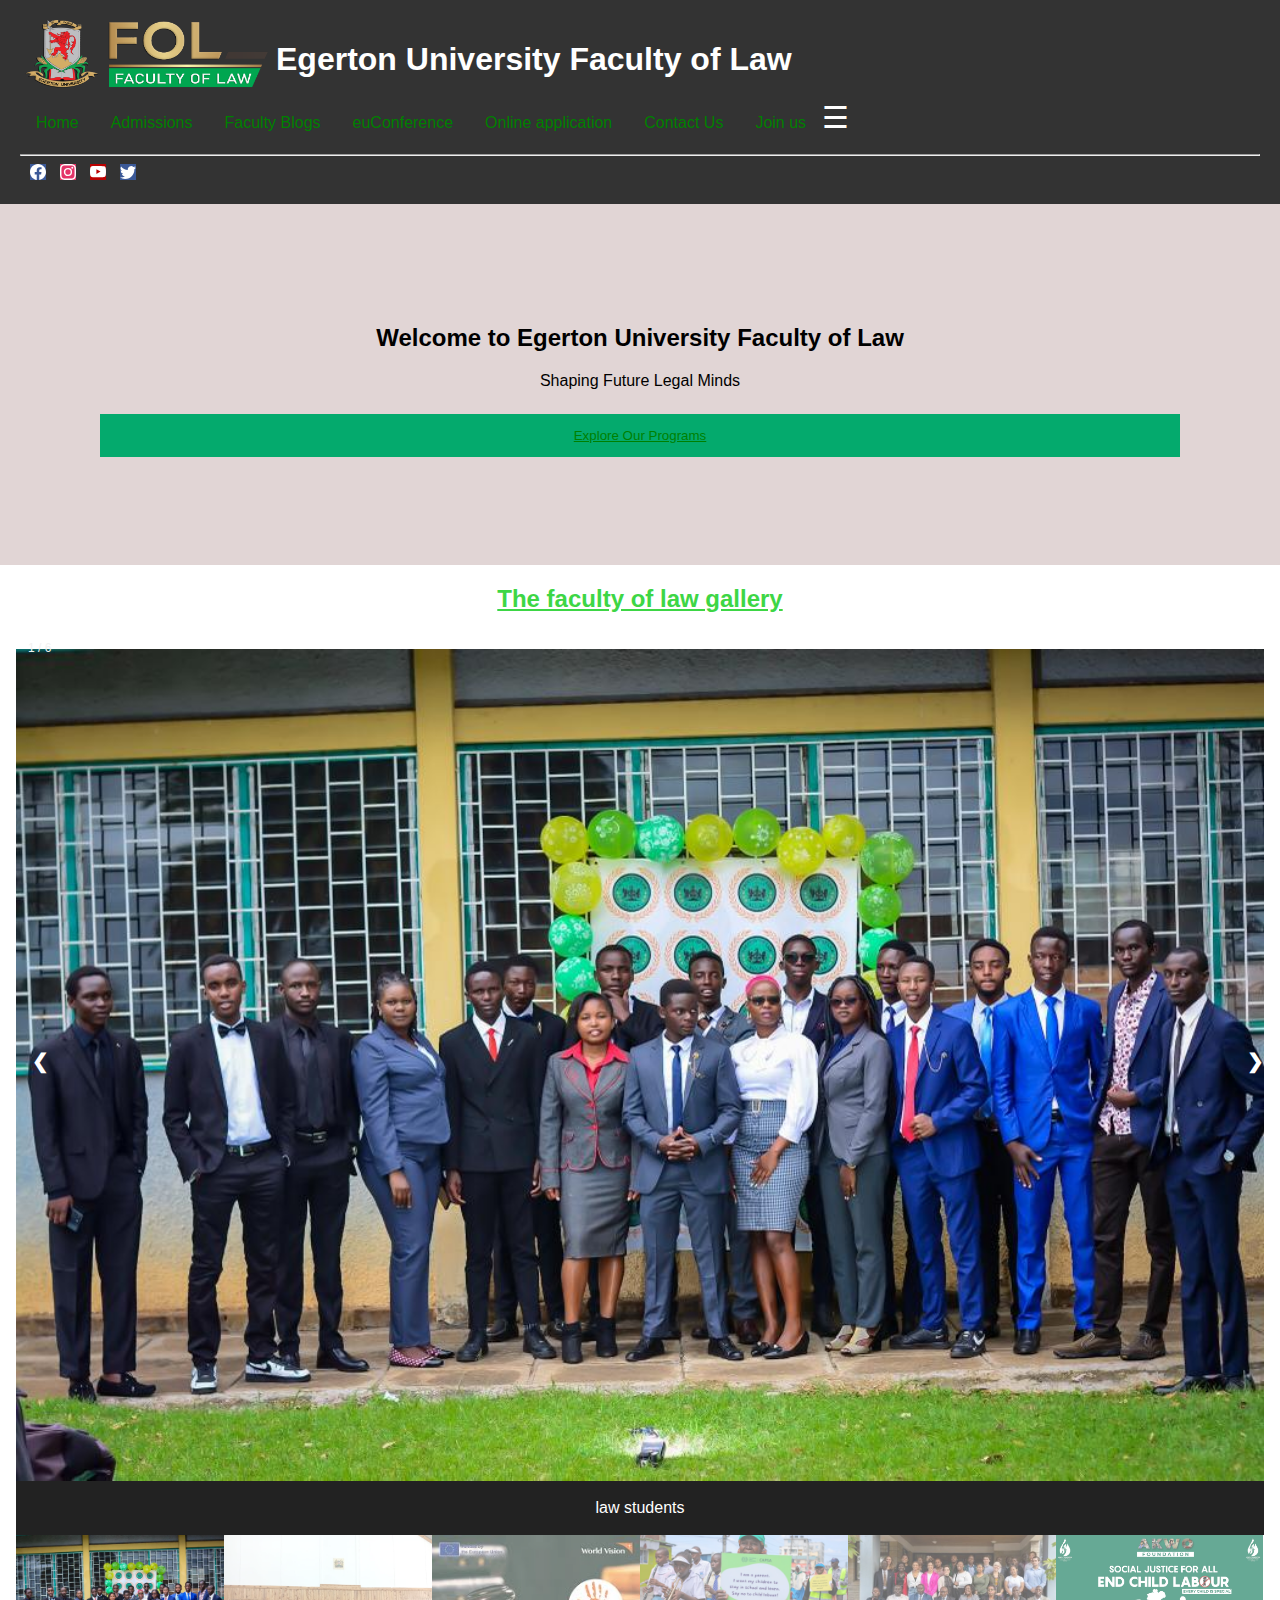
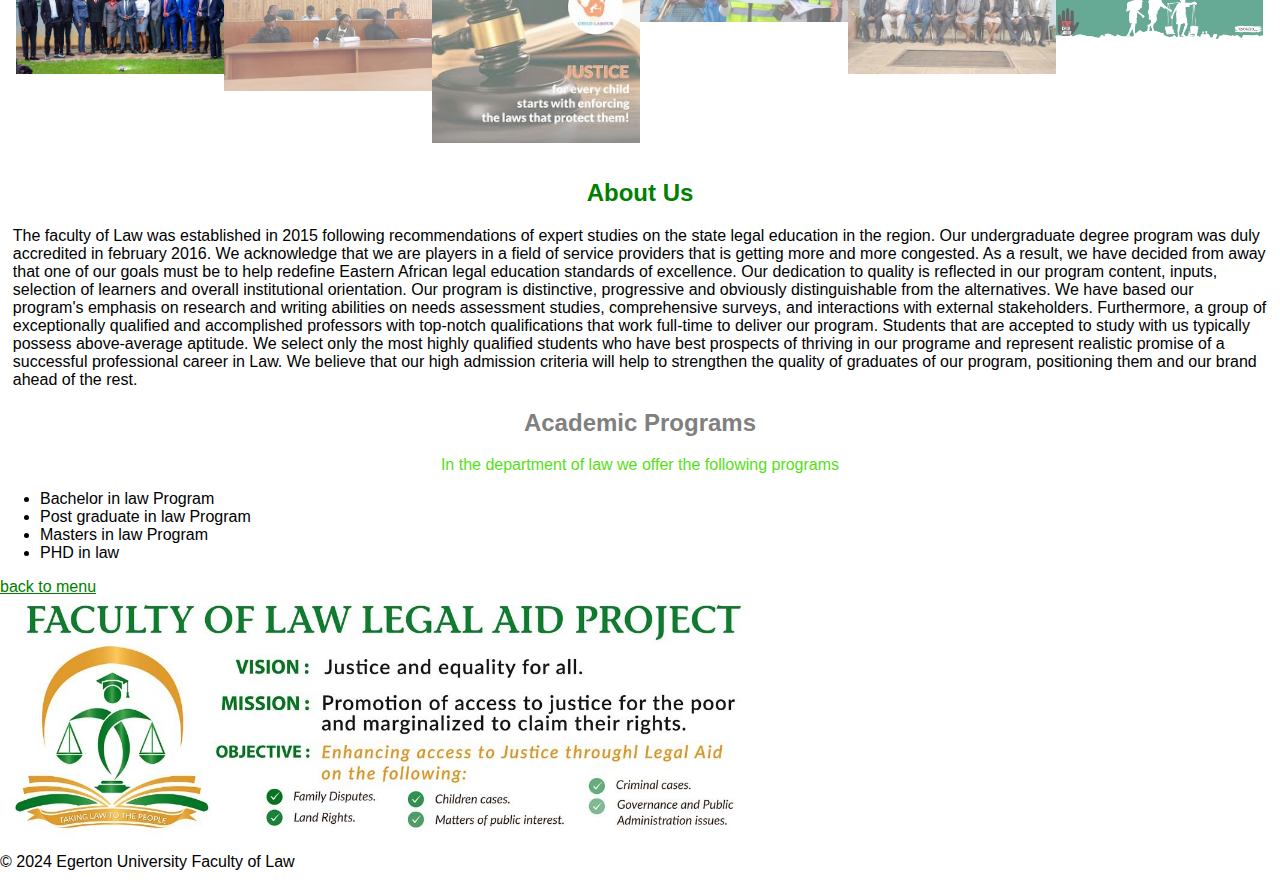
==== commit 5c01e0be: "Update index.html" ====
--- a/index.html
+++ b/index.html
@@ -58,7 +58,7 @@
                   <a href="https://eujournal.egerton.ac.ke/">Egerton journals</a>
         
                 <!-- <a href="#">Contact</a> -->
-                <a href="#">gallery</a>
+                <a href="group/Gallery.html/law.html">gallery</a>
                 <a href="https://staffportal.egerton.ac.ke/">staffs portal</a>
                 <a href="https://follap.egerton.ac.ke/">Follap website</a>
                 <a href="https://fol.egerton.ac.ke/explore/projects">Research & projects</a>
@@ -159,7 +159,7 @@
         <section class="hero">
             <h2>Welcome to Egerton University Faculty of Law</h2>
             <p>Shaping Future Legal Minds</p>
-            <button class="dropdown-btn" ><a href="">Explore Our Programs</a></button>
+            <button class="dropdown-btn" ><a href="group/programs.html">Explore Our Programs</a></button>
             <!-- <div class="dropdown-container">
               <p>Bachelor in Law</p>
             </div> -->
--- a/style.css
+++ b/style.css
@@ -43,7 +43,7 @@
 }
 
 nav a:hover {
-    background-color: #62e462;
+    background-color: #ece0e0;
 }
 
 .hero {
